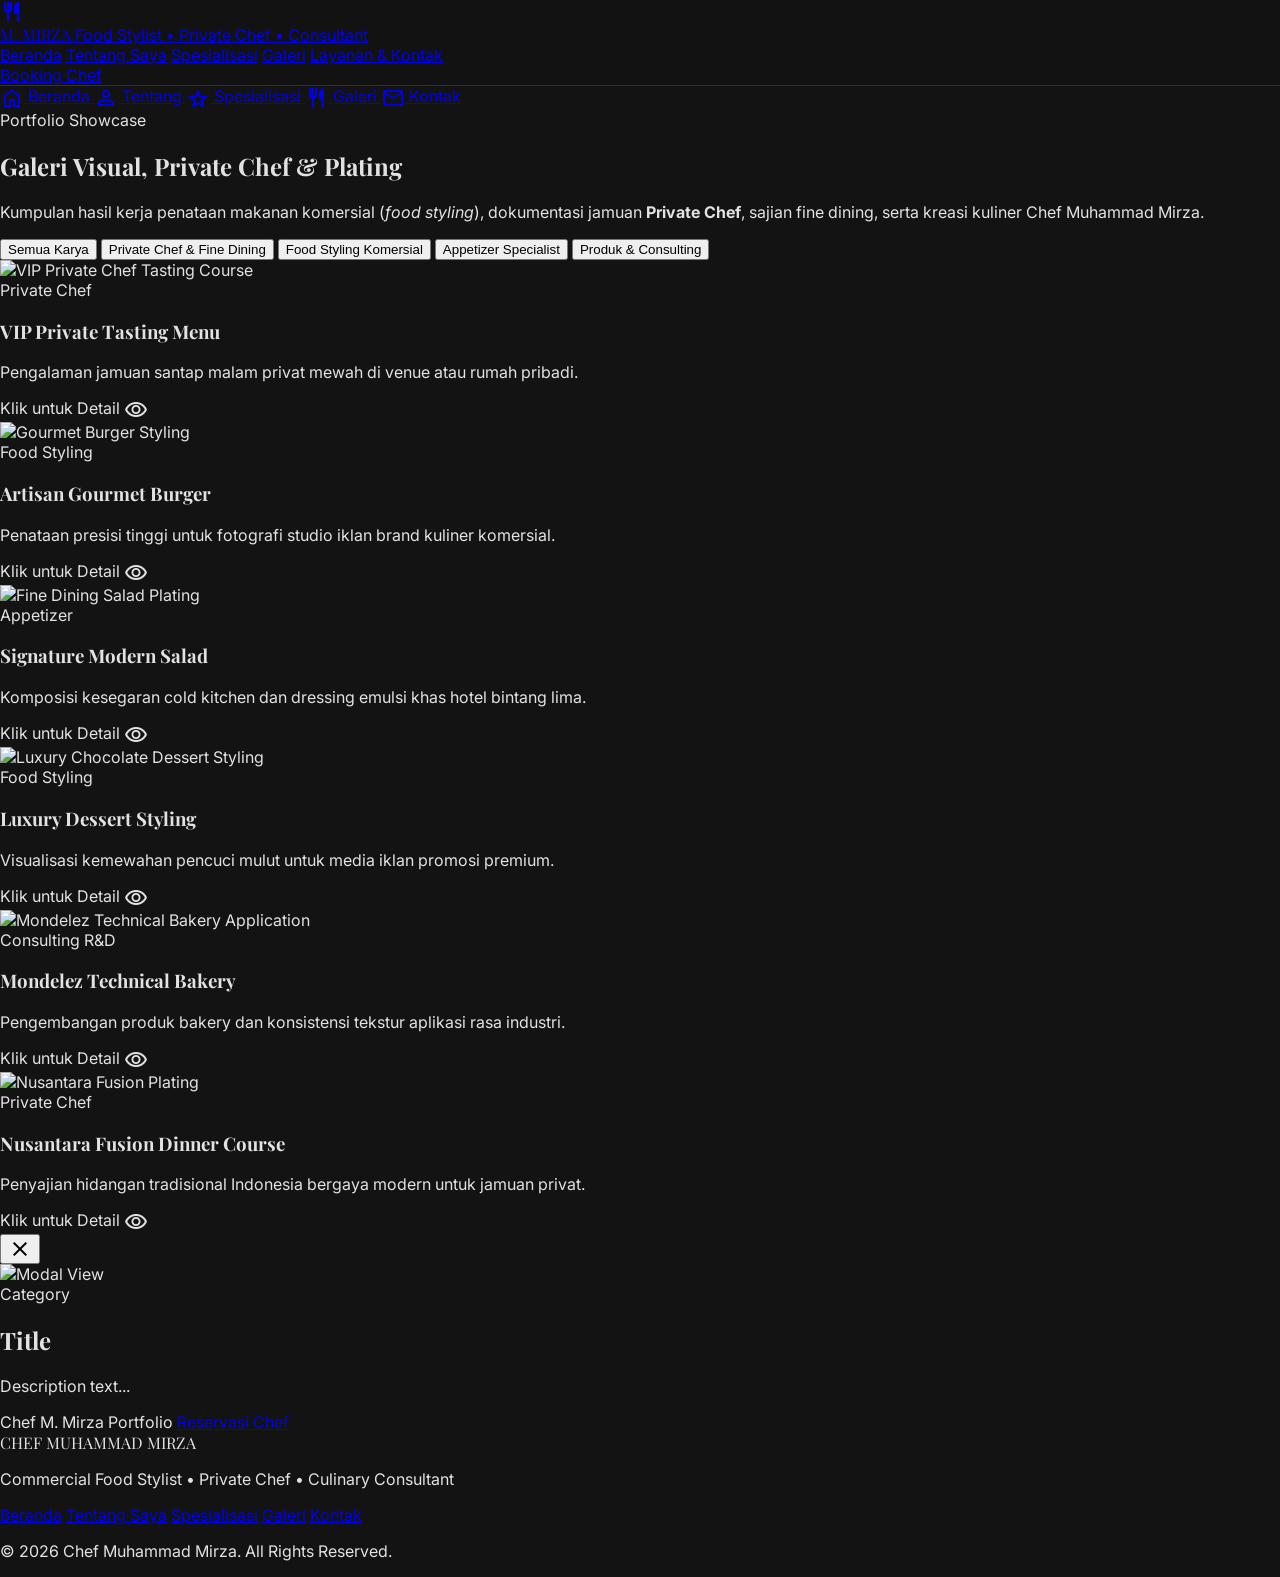
==== galeri.html @ cebcfd50 "first commit" ====
<!DOCTYPE html>
<html class="dark scroll-smooth" lang="id">
<head>
    <meta charset="utf-8"/>
    <meta content="width=device-width, initial-scale=1.0" name="viewport"/>
    <title>Galeri Food Styling & Private Chef Portfolio | Chef Muhammad Mirza</title>
    <meta name="description" content="Portofolio galeri foto Private Chef fine dining, penataan makanan (food styling) komersial, sajian appetizer Grand Mercure, dan demonstrasi memasak oleh Chef Muhammad Mirza."/>
    
    <!-- Tailwind CSS CDN -->
    <script src="https://cdn.tailwindcss.com?plugins=forms,container-queries"></script>
    <script>
        tailwind.config = {
            darkMode: "class",
            theme: {
                extend: {
                    colors: {
                        "primary": "#e9c176",
                        "primary-container": "#c5a059",
                        "on-primary": "#412d00",
                        "surface": "#131313",
                        "surface-low": "#1b1c1c",
                        "surface-high": "#2a2a2a",
                        "surface-variant": "#353535",
                        "on-surface": "#e4e2e1",
                        "on-surface-variant": "#d1c5b4",
                        "outline": "#9a8f80",
                        "outline-variant": "#4e4639"
                    },
                    fontFamily: {
                        sans: ['Inter', 'sans-serif'],
                        serif: ['Playfair Display', 'serif']
                    }
                }
            }
        }
    </script>
    <link rel="stylesheet" href="styles.css"/>
</head>
<body class="bg-surface text-on-surface min-h-screen flex flex-col antialiased selection:bg-primary-container selection:text-on-primary">

    <!-- Top Navigation Header -->
    <header class="fixed top-0 w-full z-50 glass-header flex justify-between items-center px-6 md:px-16 h-20 transition-all duration-300">
        <a href="index.html" class="flex items-center gap-3 group">
            <div class="w-10 h-10 rounded-full border border-primary/50 flex items-center justify-center bg-surface-high group-hover:border-primary transition-colors">
                <span class="material-symbols-outlined text-primary text-xl">restaurant</span>
            </div>
            <div>
                <span class="font-serif font-bold text-xl tracking-wider text-primary block leading-none">M. MIRZA</span>
                <span class="text-[10px] tracking-widest uppercase text-on-surface-variant block mt-1">Food Stylist • Private Chef • Consultant</span>
            </div>
        </a>

        <!-- Desktop Links -->
        <nav class="hidden md:flex items-center gap-8 text-sm uppercase tracking-wider font-medium">
            <a href="index.html" class="nav-link desktop-nav-link text-on-surface-variant hover:text-primary transition-colors">Beranda</a>
            <a href="tentang-saya.html" class="nav-link desktop-nav-link text-on-surface-variant hover:text-primary transition-colors">Tentang Saya</a>
            <a href="spesialisasi.html" class="nav-link desktop-nav-link text-on-surface-variant hover:text-primary transition-colors">Spesialisasi</a>
            <a href="galeri.html" class="nav-link desktop-nav-link text-primary font-semibold hover:text-primary transition-colors">Galeri</a>
            <a href="kontak.html" class="nav-link desktop-nav-link text-on-surface-variant hover:text-primary transition-colors">Layanan & Kontak</a>
        </nav>

        <div class="hidden md:flex items-center gap-4">
            <a href="kontak.html" class="bg-primary text-on-primary text-xs uppercase font-bold tracking-widest px-5 py-2.5 rounded hover:brightness-110 active:scale-95 transition-all">
                Booking Chef
            </a>
        </div>
    </header>

    <!-- Mobile Bottom Navigation Bar -->
    <nav class="md:hidden fixed bottom-0 left-0 w-full bg-surface-low/95 backdrop-blur-lg border-t border-outline-variant py-2 px-3 z-50 flex justify-around items-center">
        <a href="index.html" class="nav-link bottom-nav-link flex flex-col items-center justify-center text-on-surface-variant hover:text-primary transition-colors active:scale-95">
            <span class="material-symbols-outlined text-xl">home</span>
            <span class="text-[10px] uppercase tracking-wider mt-0.5">Beranda</span>
        </a>
        <a href="tentang-saya.html" class="nav-link bottom-nav-link flex flex-col items-center justify-center text-on-surface-variant hover:text-primary transition-colors active:scale-95">
            <span class="material-symbols-outlined text-xl">person</span>
            <span class="text-[10px] uppercase tracking-wider mt-0.5">Tentang</span>
        </a>
        <a href="spesialisasi.html" class="nav-link bottom-nav-link flex flex-col items-center justify-center text-on-surface-variant hover:text-primary transition-colors active:scale-95">
            <span class="material-symbols-outlined text-xl">star</span>
            <span class="text-[10px] uppercase tracking-wider mt-0.5">Spesialisasi</span>
        </a>
        <a href="galeri.html" class="nav-link bottom-nav-link flex flex-col items-center justify-center text-on-surface-variant hover:text-primary transition-colors active:scale-95">
            <span class="material-symbols-outlined text-xl">restaurant</span>
            <span class="text-[10px] uppercase tracking-wider mt-0.5">Galeri</span>
        </a>
        <a href="kontak.html" class="nav-link bottom-nav-link flex flex-col items-center justify-center text-on-surface-variant hover:text-primary transition-colors active:scale-95">
            <span class="material-symbols-outlined text-xl">mail</span>
            <span class="text-[10px] uppercase tracking-wider mt-0.5">Kontak</span>
        </a>
    </nav>

    <main class="flex-grow pt-24 pb-24">
        <!-- Hero Title -->
        <section class="w-full max-w-5xl mx-auto px-6 text-center py-12 reveal">
            <span class="text-xs font-semibold uppercase tracking-widest text-primary block mb-3">Portfolio Showcase</span>
            <h1 class="font-serif text-4xl md:text-6xl font-bold text-on-surface mb-6 leading-tight">
                Galeri Visual, Private Chef & Plating
            </h1>
            <p class="text-base md:text-lg text-on-surface-variant max-w-2xl mx-auto leading-relaxed">
                Kumpulan hasil kerja penataan makanan komersial (<em class="italic text-primary">food styling</em>), dokumentasi jamuan <strong class="text-primary font-bold">Private Chef</strong>, sajian fine dining, serta kreasi kuliner Chef Muhammad Mirza.
            </p>
        </section>

        <!-- Gallery Filter Tabs -->
        <section class="w-full max-w-6xl mx-auto px-6 mb-12">
            <div class="flex flex-wrap justify-center gap-3 reveal">
                <button data-filter="all" class="filter-btn bg-primary-container text-on-primary font-semibold text-xs uppercase tracking-wider px-6 py-3 rounded-full transition-all">
                    Semua Karya
                </button>
                <button data-filter="private-chef" class="filter-btn bg-surface-container-high text-on-surface-variant hover:text-primary font-semibold text-xs uppercase tracking-wider px-6 py-3 rounded-full transition-all">
                    Private Chef & Fine Dining
                </button>
                <button data-filter="styling" class="filter-btn bg-surface-container-high text-on-surface-variant hover:text-primary font-semibold text-xs uppercase tracking-wider px-6 py-3 rounded-full transition-all">
                    Food Styling Komersial
                </button>
                <button data-filter="appetizer" class="filter-btn bg-surface-container-high text-on-surface-variant hover:text-primary font-semibold text-xs uppercase tracking-wider px-6 py-3 rounded-full transition-all">
                    Appetizer Specialist
                </button>
                <button data-filter="consulting" class="filter-btn bg-surface-container-high text-on-surface-variant hover:text-primary font-semibold text-xs uppercase tracking-wider px-6 py-3 rounded-full transition-all">
                    Produk & Consulting
                </button>
            </div>
        </section>

        <!-- Gallery Grid -->
        <section class="w-full max-w-6xl mx-auto px-6 md:px-12">
            <div class="grid grid-cols-1 sm:grid-cols-2 lg:grid-cols-3 gap-8">
                
                <!-- Gallery Item 1: Private Chef Dining Experience -->
                <div class="gallery-item relative group overflow-hidden rounded-xl bg-surface-high border border-outline-variant cursor-pointer transition-all duration-300 hover:border-primary/60 reveal"
                     data-category="private-chef"
                     data-category-label="Private Chef & Fine Dining"
                     data-title="VIP Private Chef Tasting Course"
                     data-desc="Penyajian multi-course jamuan santap malam eksklusif di hunian pribadi VIP. Setiap piring diracik langsung di tempat dengan standar bintang lima.">
                    <div class="h-72 overflow-hidden relative">
                        <img src="https://images.unsplash.com/photo-1550966871-3ed3cdb5ed0c?auto=format&fit=crop&w=800&q=80" 
                             alt="VIP Private Chef Tasting Course" 
                             class="w-full h-full object-cover group-hover:scale-110 transition-transform duration-700">
                        <div class="absolute inset-0 bg-gradient-to-t from-surface via-surface/20 to-transparent opacity-80 group-hover:opacity-60 transition-opacity"></div>
                        <span class="absolute top-4 left-4 bg-primary/90 text-on-primary text-[10px] uppercase font-bold tracking-widest px-3 py-1 rounded-full">
                            Private Chef
                        </span>
                    </div>
                    <div class="p-6">
                        <h3 class="font-serif text-xl font-bold text-on-surface group-hover:text-primary transition-colors">VIP Private Tasting Menu</h3>
                        <p class="text-xs text-on-surface-variant mt-2 line-clamp-2">Pengalaman jamuan santap malam privat mewah di venue atau rumah pribadi.</p>
                        <div class="mt-4 pt-4 border-t border-outline-variant/40 flex justify-between items-center text-xs text-primary font-semibold">
                            <span>Klik untuk Detail</span>
                            <span class="material-symbols-outlined text-sm">visibility</span>
                        </div>
                    </div>
                </div>

                <!-- Gallery Item 2: Food Styling Commercial -->
                <div class="gallery-item relative group overflow-hidden rounded-xl bg-surface-high border border-outline-variant cursor-pointer transition-all duration-300 hover:border-primary/60 reveal delay-100"
                     data-category="styling"
                     data-category-label="Food Styling Komersial"
                     data-title="Artisan Gourmet Burger Styling"
                     data-desc="Penataan visual komersial burger gourmet dengan glazzing keju leleh presisi, kesegaran daun selada, dan kilau daging panggang kamera studio.">
                    <div class="h-72 overflow-hidden relative">
                        <img src="https://images.unsplash.com/photo-1568901346375-23c9450c58cd?auto=format&fit=crop&w=800&q=80" 
                             alt="Gourmet Burger Styling" 
                             class="w-full h-full object-cover group-hover:scale-110 transition-transform duration-700">
                        <div class="absolute inset-0 bg-gradient-to-t from-surface via-surface/20 to-transparent opacity-80 group-hover:opacity-60 transition-opacity"></div>
                        <span class="absolute top-4 left-4 bg-surface-variant text-on-surface-variant text-[10px] uppercase font-bold tracking-widest px-3 py-1 rounded-full border border-outline">
                            Food Styling
                        </span>
                    </div>
                    <div class="p-6">
                        <h3 class="font-serif text-xl font-bold text-on-surface group-hover:text-primary transition-colors">Artisan Gourmet Burger</h3>
                        <p class="text-xs text-on-surface-variant mt-2 line-clamp-2">Penataan presisi tinggi untuk fotografi studio iklan brand kuliner komersial.</p>
                        <div class="mt-4 pt-4 border-t border-outline-variant/40 flex justify-between items-center text-xs text-primary font-semibold">
                            <span>Klik untuk Detail</span>
                            <span class="material-symbols-outlined text-sm">visibility</span>
                        </div>
                    </div>
                </div>

                <!-- Gallery Item 3: Fine Dining Appetizer -->
                <div class="gallery-item relative group overflow-hidden rounded-xl bg-surface-high border border-outline-variant cursor-pointer transition-all duration-300 hover:border-primary/60 reveal delay-200"
                     data-category="appetizer"
                     data-category-label="Appetizer Specialist"
                     data-title="Signature Modern Salad & Microgreens"
                     data-desc="Racikan hidangan pembuka ala carte Grand Mercure Harmoni. Kombinasi sayuran organik segar, dressing asam manis seimbang, serta garnish bunga edible.">
                    <div class="h-72 overflow-hidden relative">
                        <img src="https://images.unsplash.com/photo-1540420773420-3366772f4999?auto=format&fit=crop&w=800&q=80" 
                             alt="Fine Dining Salad Plating" 
                             class="w-full h-full object-cover group-hover:scale-110 transition-transform duration-700">
                        <div class="absolute inset-0 bg-gradient-to-t from-surface via-surface/20 to-transparent opacity-80 group-hover:opacity-60 transition-opacity"></div>
                        <span class="absolute top-4 left-4 bg-surface-variant text-on-surface-variant text-[10px] uppercase font-bold tracking-widest px-3 py-1 rounded-full border border-outline">
                            Appetizer
                        </span>
                    </div>
                    <div class="p-6">
                        <h3 class="font-serif text-xl font-bold text-on-surface group-hover:text-primary transition-colors">Signature Modern Salad</h3>
                        <p class="text-xs text-on-surface-variant mt-2 line-clamp-2">Komposisi kesegaran cold kitchen dan dressing emulsi khas hotel bintang lima.</p>
                        <div class="mt-4 pt-4 border-t border-outline-variant/40 flex justify-between items-center text-xs text-primary font-semibold">
                            <span>Klik untuk Detail</span>
                            <span class="material-symbols-outlined text-sm">visibility</span>
                        </div>
                    </div>
                </div>

                <!-- Gallery Item 4: Commercial Dessert Styling -->
                <div class="gallery-item relative group overflow-hidden rounded-xl bg-surface-high border border-outline-variant cursor-pointer transition-all duration-300 hover:border-primary/60 reveal"
                     data-category="styling"
                     data-category-label="Food Styling Komersial"
                     data-title="Luxury Chocolate Mousse Presentation"
                     data-desc="Styling pencuci mulut (dessert) dengan taburan serbuk emas, saus cokelat mengkilap (glossy ganache), dan aksen buah beri segar untuk media promosi premium.">
                    <div class="h-72 overflow-hidden relative">
                        <img src="https://images.unsplash.com/photo-1551024709-8f23befc6f87?auto=format&fit=crop&w=800&q=80" 
                             alt="Luxury Chocolate Dessert Styling" 
                             class="w-full h-full object-cover group-hover:scale-110 transition-transform duration-700">
                        <div class="absolute inset-0 bg-gradient-to-t from-surface via-surface/20 to-transparent opacity-80 group-hover:opacity-60 transition-opacity"></div>
                        <span class="absolute top-4 left-4 bg-surface-variant text-on-surface-variant text-[10px] uppercase font-bold tracking-widest px-3 py-1 rounded-full border border-outline">
                            Food Styling
                        </span>
                    </div>
                    <div class="p-6">
                        <h3 class="font-serif text-xl font-bold text-on-surface group-hover:text-primary transition-colors">Luxury Dessert Styling</h3>
                        <p class="text-xs text-on-surface-variant mt-2 line-clamp-2">Visualisasi kemewahan pencuci mulut untuk media iklan promosi premium.</p>
                        <div class="mt-4 pt-4 border-t border-outline-variant/40 flex justify-between items-center text-xs text-primary font-semibold">
                            <span>Klik untuk Detail</span>
                            <span class="material-symbols-outlined text-sm">visibility</span>
                        </div>
                    </div>
                </div>

                <!-- Gallery Item 5: Product Application (Mondelez) -->
                <div class="gallery-item relative group overflow-hidden rounded-xl bg-surface-high border border-outline-variant cursor-pointer transition-all duration-300 hover:border-primary/60 reveal delay-100"
                     data-category="consulting"
                     data-category-label="Produk & Consulting"
                     data-title="Mondelez Technical Product Formulation"
                     data-desc="Kreasi pengaplikasian produk olahan rasa dan formulasi bahan dalam pengujian teknis konsultan kuliner industri Mondelez.">
                    <div class="h-72 overflow-hidden relative">
                        <img src="https://images.unsplash.com/photo-1509440159596-0249088772ff?auto=format&fit=crop&w=800&q=80" 
                             alt="Mondelez Technical Bakery Application" 
                             class="w-full h-full object-cover group-hover:scale-110 transition-transform duration-700">
                        <div class="absolute inset-0 bg-gradient-to-t from-surface via-surface/20 to-transparent opacity-80 group-hover:opacity-60 transition-opacity"></div>
                        <span class="absolute top-4 left-4 bg-surface-variant text-on-surface-variant text-[10px] uppercase font-bold tracking-widest px-3 py-1 rounded-full border border-outline">
                            Consulting R&D
                        </span>
                    </div>
                    <div class="p-6">
                        <h3 class="font-serif text-xl font-bold text-on-surface group-hover:text-primary transition-colors">Mondelez Technical Bakery</h3>
                        <p class="text-xs text-on-surface-variant mt-2 line-clamp-2">Pengembangan produk bakery dan konsistensi tekstur aplikasi rasa industri.</p>
                        <div class="mt-4 pt-4 border-t border-outline-variant/40 flex justify-between items-center text-xs text-primary font-semibold">
                            <span>Klik untuk Detail</span>
                            <span class="material-symbols-outlined text-sm">visibility</span>
                        </div>
                    </div>
                </div>

                <!-- Gallery Item 6: Asian Fusion Private Dining -->
                <div class="gallery-item relative group overflow-hidden rounded-xl bg-surface-high border border-outline-variant cursor-pointer transition-all duration-300 hover:border-primary/60 reveal delay-200"
                     data-category="private-chef"
                     data-category-label="Private Chef & Fine Dining"
                     data-title="Nusantara Fusion Private Dinner Course"
                     data-desc="Penataan hidangan khas Nusantara gaya kontemporer untuk sesi Private Chef dinner. Perpaduan rempah otentik dan teknik peracikan modern.">
                    <div class="h-72 overflow-hidden relative">
                        <img src="https://images.unsplash.com/photo-1546833999-b9f581a1996d?auto=format&fit=crop&w=800&q=80" 
                             alt="Nusantara Fusion Plating" 
                             class="w-full h-full object-cover group-hover:scale-110 transition-transform duration-700">
                        <div class="absolute inset-0 bg-gradient-to-t from-surface via-surface/20 to-transparent opacity-80 group-hover:opacity-60 transition-opacity"></div>
                        <span class="absolute top-4 left-4 bg-primary/90 text-on-primary text-[10px] uppercase font-bold tracking-widest px-3 py-1 rounded-full">
                            Private Chef
                        </span>
                    </div>
                    <div class="p-6">
                        <h3 class="font-serif text-xl font-bold text-on-surface group-hover:text-primary transition-colors">Nusantara Fusion Dinner Course</h3>
                        <p class="text-xs text-on-surface-variant mt-2 line-clamp-2">Penyajian hidangan tradisional Indonesia bergaya modern untuk jamuan privat.</p>
                        <div class="mt-4 pt-4 border-t border-outline-variant/40 flex justify-between items-center text-xs text-primary font-semibold">
                            <span>Klik untuk Detail</span>
                            <span class="material-symbols-outlined text-sm">visibility</span>
                        </div>
                    </div>
                </div>

            </div>
        </section>

        <!-- Lightbox Modal -->
        <div id="gallery-modal" class="fixed inset-0 bg-black/85 z-50 hidden backdrop-blur-md flex items-center justify-center p-4 md:p-8 modal-backdrop">
            <div class="bg-surface-low border border-outline-variant rounded-2xl max-w-4xl w-full overflow-hidden shadow-2xl relative flex flex-col md:flex-row modal-content">
                <button id="close-modal" class="absolute top-4 right-4 z-10 w-10 h-10 rounded-full bg-surface-high border border-outline text-on-surface hover:text-primary flex items-center justify-center transition-colors">
                    <span class="material-symbols-outlined">close</span>
                </button>
                <div class="md:w-1/2 h-64 md:h-auto relative bg-surface-high">
                    <img id="modal-img" src="" alt="Modal View" class="w-full h-full object-cover">
                </div>
                <div class="md:w-1/2 p-8 flex flex-col justify-between">
                    <div>
                        <span id="modal-category" class="text-xs font-bold uppercase tracking-widest text-primary block mb-2">Category</span>
                        <h2 id="modal-title" class="font-serif text-2xl font-bold text-on-surface mb-4">Title</h2>
                        <div class="w-12 h-[1px] bg-primary mb-4"></div>
                        <p id="modal-desc" class="text-sm text-on-surface-variant leading-relaxed">Description text...</p>
                    </div>

                    <div class="pt-6 border-t border-outline-variant/40 mt-6 flex justify-between items-center">
                        <span class="text-xs text-on-surface-variant">Chef M. Mirza Portfolio</span>
                        <a href="kontak.html" class="bg-primary text-on-primary font-bold text-xs uppercase tracking-widest px-5 py-2.5 rounded hover:brightness-110 transition-all">
                            Reservasi Chef
                        </a>
                    </div>
                </div>
            </div>
        </div>
    </main>

    <!-- Footer -->
    <footer class="w-full bg-surface-low border-t border-outline-variant py-12 px-6 pb-28 md:pb-12">
        <div class="max-w-6xl mx-auto flex flex-col md:flex-row justify-between items-center text-center md:text-left gap-8">
            <div class="flex flex-col items-center md:items-start">
                <span class="font-serif font-bold text-xl text-primary block">CHEF MUHAMMAD MIRZA</span>
                <p class="text-xs text-on-surface-variant mt-1">Commercial Food Stylist • Private Chef • Culinary Consultant</p>
            </div>

            <div class="flex flex-wrap justify-center items-center gap-4 sm:gap-6 md:gap-8 text-xs uppercase tracking-wider text-on-surface-variant">
                <a href="index.html" class="hover:text-primary transition-colors">Beranda</a>
                <a href="tentang-saya.html" class="hover:text-primary transition-colors">Tentang Saya</a>
                <a href="spesialisasi.html" class="hover:text-primary transition-colors">Spesialisasi</a>
                <a href="galeri.html" class="hover:text-primary transition-colors">Galeri</a>
                <a href="kontak.html" class="hover:text-primary transition-colors">Kontak</a>
            </div>

            <div class="text-xs text-on-surface-variant text-center md:text-right">
                <p>© 2026 Chef Muhammad Mirza. All Rights Reserved.</p>
            </div>
        </div>
    </footer>

    <!-- Shared Interactivity Script -->
    <script src="script.js"></script>
</body>
</html>
---- styles.css ----
/* Shared Custom Styles for Chef Muhammad Mirza Portfolio */

@import url('https://fonts.googleapis.com/css2?family=Inter:wght@300;400;500;600;700&family=Playfair+Display:ital,wght@0,400;0,500;0,600;0,700;1,400;1,600&display=swap');
@import url('https://fonts.googleapis.com/css2?family=Material+Symbols+Outlined:opsz,wght,FILL,GRAD@24,400,0..1,0');

:root {
  --bg-surface: #131313;
  --bg-surface-low: #1b1c1c;
  --bg-surface-high: #2a2a2a;
  --bg-surface-variant: #353535;
  --primary-gold: #e9c176;
  --primary-gold-dark: #c5a059;
  --text-on-surface: #e4e2e1;
  --text-muted: #d1c5b4;
  --border-outline: #9a8f80;
  --border-outline-variant: #4e4639;
  --font-serif: 'Playfair Display', Georgia, serif;
  --font-sans: 'Inter', system-ui, sans-serif;
}

body {
  background-color: var(--bg-surface);
  color: var(--text-on-surface);
  font-family: var(--font-sans);
  overflow-x: hidden;
  margin: 0;
  padding: 0;
}

/* Typography Headings */
h1, h2, h3, h4, .font-serif {
  font-family: var(--font-serif);
}

/* Material Symbols Icon styling */
.material-symbols-outlined {
  font-variation-settings: 'FILL' 0, 'wght' 400, 'GRAD' 0, 'opsz' 24;
  vertical-align: middle;
}
.material-symbols-outlined.filled {
  font-variation-settings: 'FILL' 1, 'wght' 400, 'GRAD' 0, 'opsz' 24;
}

/* Glassmorphism Panel */
.glass-panel {
  background: rgba(31, 32, 32, 0.75);
  backdrop-filter: blur(16px);
  -webkit-backdrop-filter: blur(16px);
  border: 1px solid rgba(154, 143, 128, 0.2);
}

.glass-header {
  background: rgba(19, 19, 19, 0.85);
  backdrop-filter: blur(12px);
  -webkit-backdrop-filter: blur(12px);
  border-bottom: 1px solid rgba(78, 70, 57, 0.6);
}

/* Scrim Gradient for Image overlays */
.scrim-gradient {
  background: linear-gradient(to top, rgba(19,19,19,0.95) 0%, rgba(19,19,19,0.5) 50%, rgba(19,19,19,0.1) 100%);
}

.scrim-side {
  background: linear-gradient(to right, rgba(19,19,19,0.9) 0%, rgba(19,19,19,0.3) 100%);
}

/* Scroll Reveal Animations */
.reveal {
  opacity: 0;
  transform: translateY(30px);
  transition: opacity 0.8s cubic-bezier(0.16, 1, 0.3, 1), transform 0.8s cubic-bezier(0.16, 1, 0.3, 1);
}
.reveal.active {
  opacity: 1;
  transform: translateY(0);
}

/* Delay helpers for reveal */
.delay-100 { transition-delay: 100ms; }
.delay-200 { transition-delay: 200ms; }
.delay-300 { transition-delay: 300ms; }
.delay-400 { transition-delay: 400ms; }

/* Custom Golden Scrollbar */
::-webkit-scrollbar {
  width: 8px;
}
::-webkit-scrollbar-track {
  background: #131313;
}
::-webkit-scrollbar-thumb {
  background: #4e4639;
  border-radius: 4px;
}
::-webkit-scrollbar-thumb:hover {
  background: #e9c176;
}

/* Golden Accent Line */
.gold-line {
  height: 1px;
  background: linear-gradient(90deg, transparent, #e9c176, transparent);
}

/* Custom Modal Animation */
.modal-backdrop {
  transition: opacity 0.3s ease-in-out;
}
.modal-content {
  transition: transform 0.3s cubic-bezier(0.16, 1, 0.3, 1), opacity 0.3s ease-in-out;
}

/* Gold Glow effect */
.hover-gold-glow:hover {
  box-shadow: 0 0 25px rgba(233, 193, 118, 0.2);
}
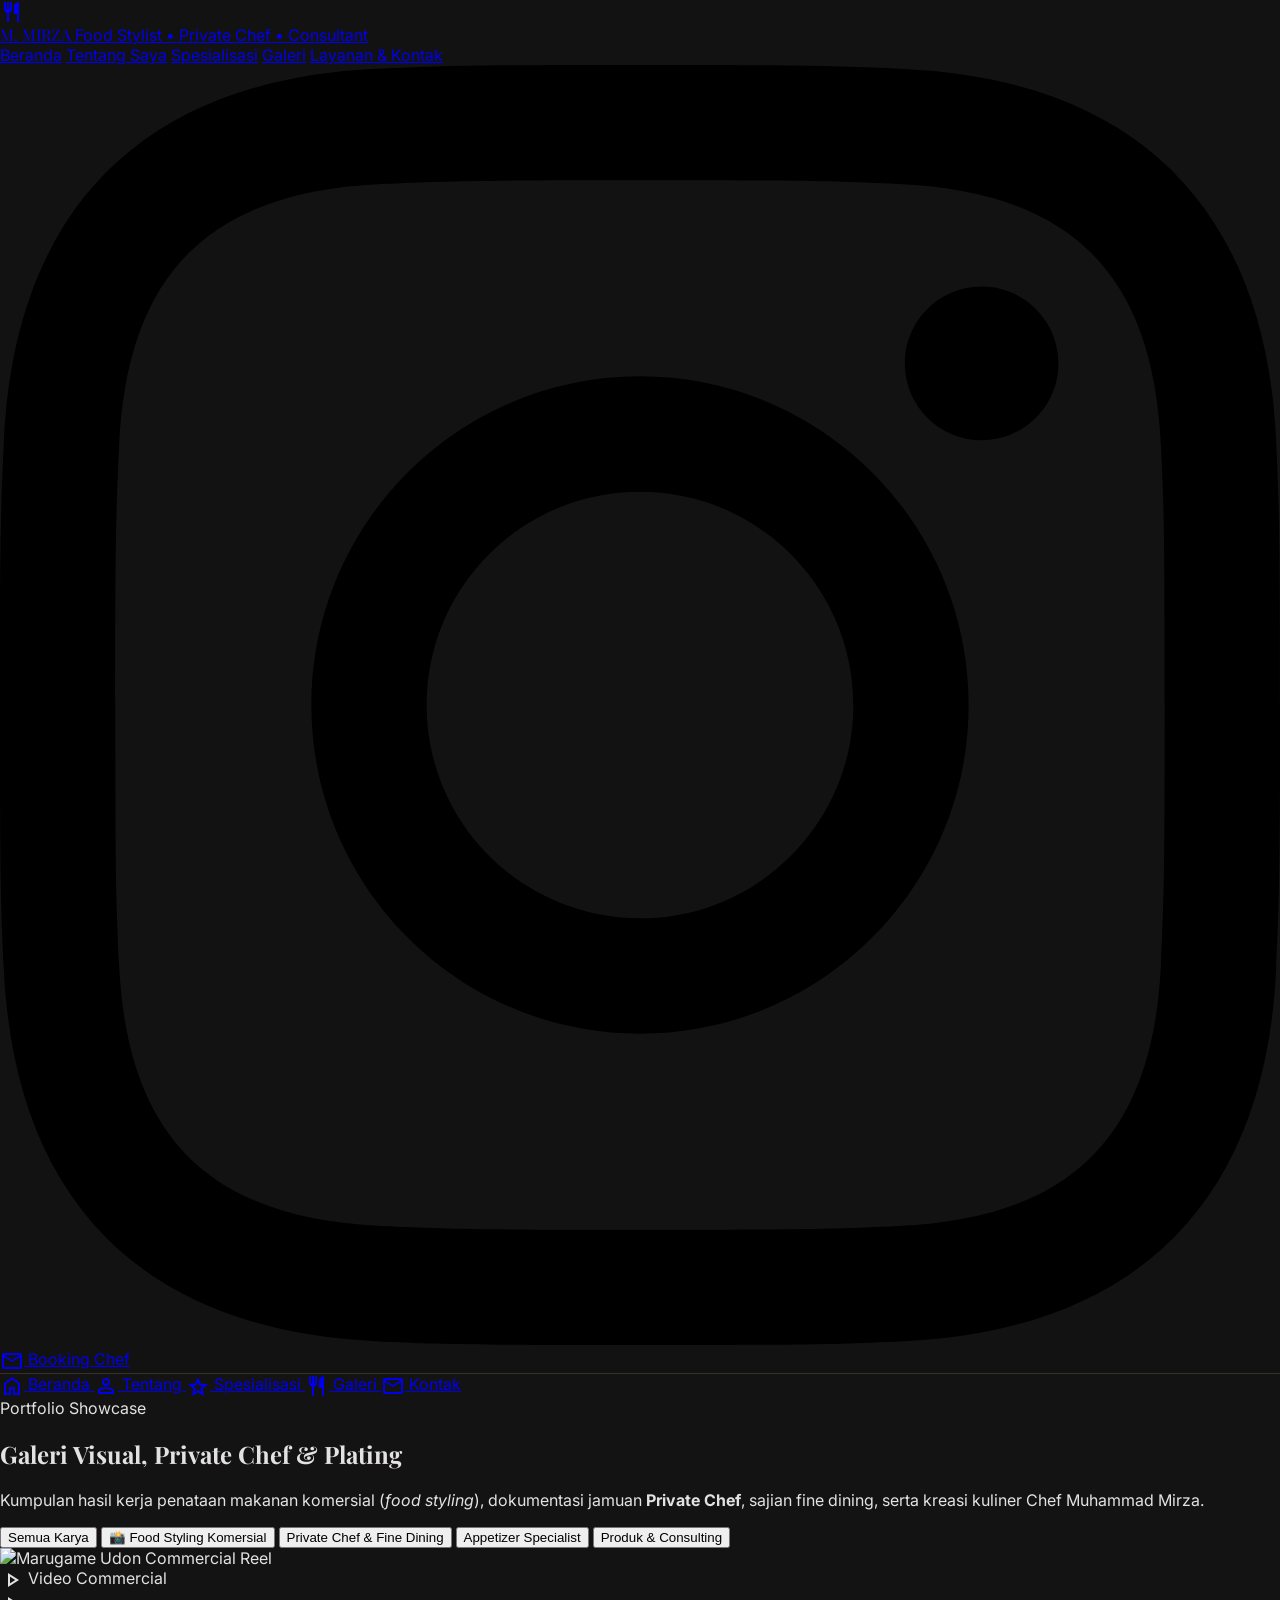
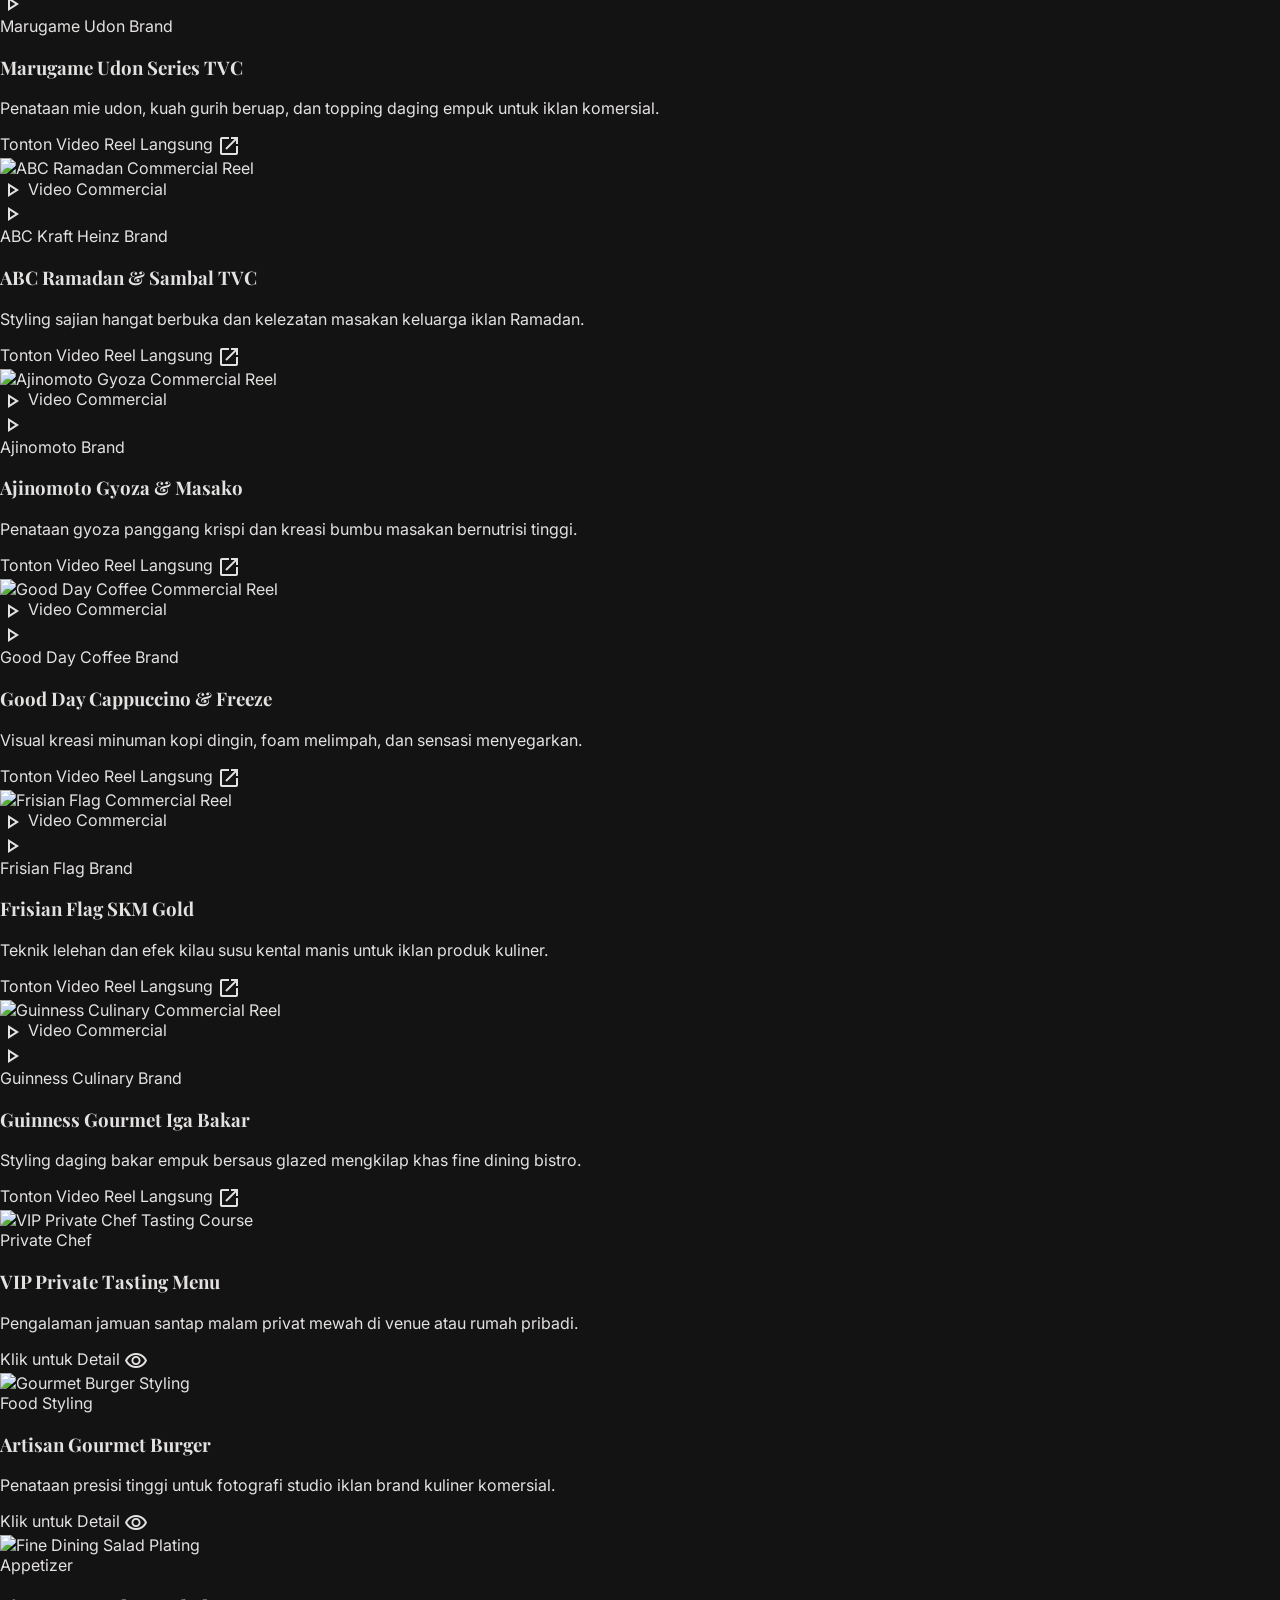
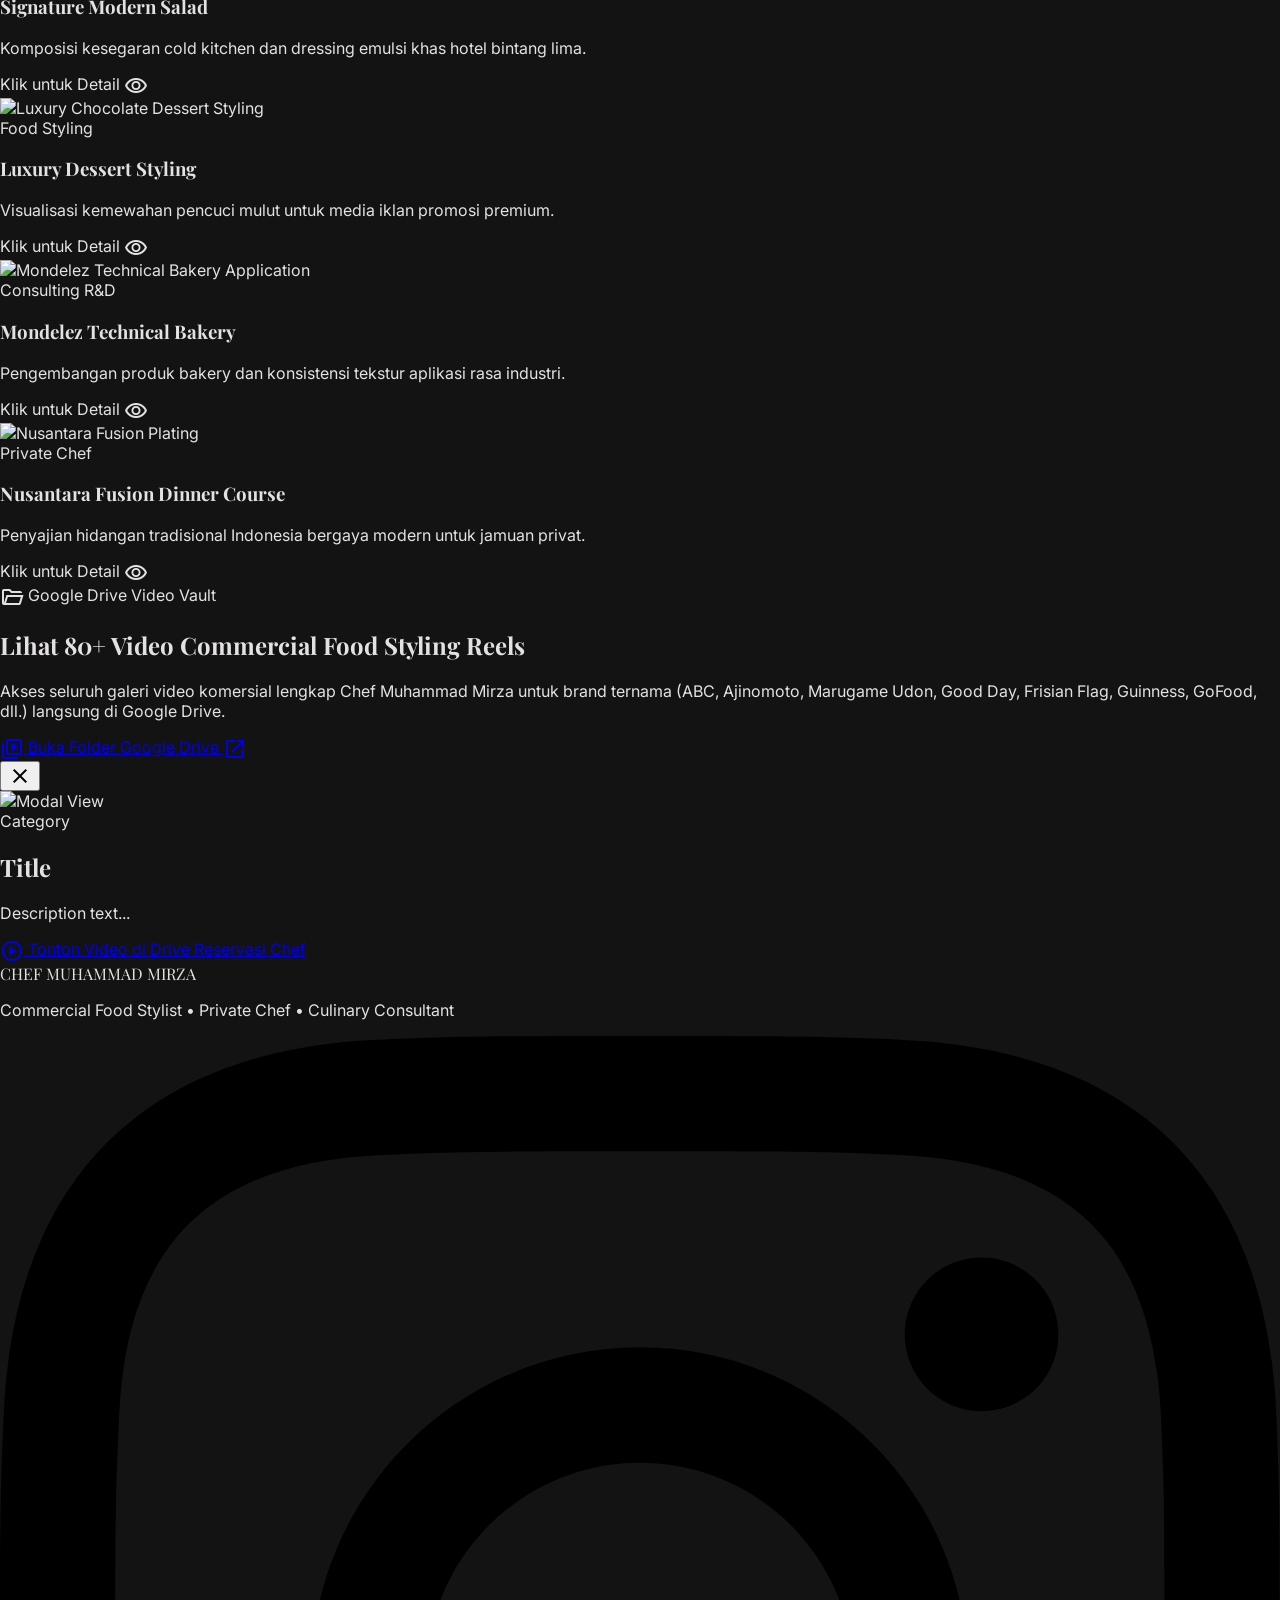
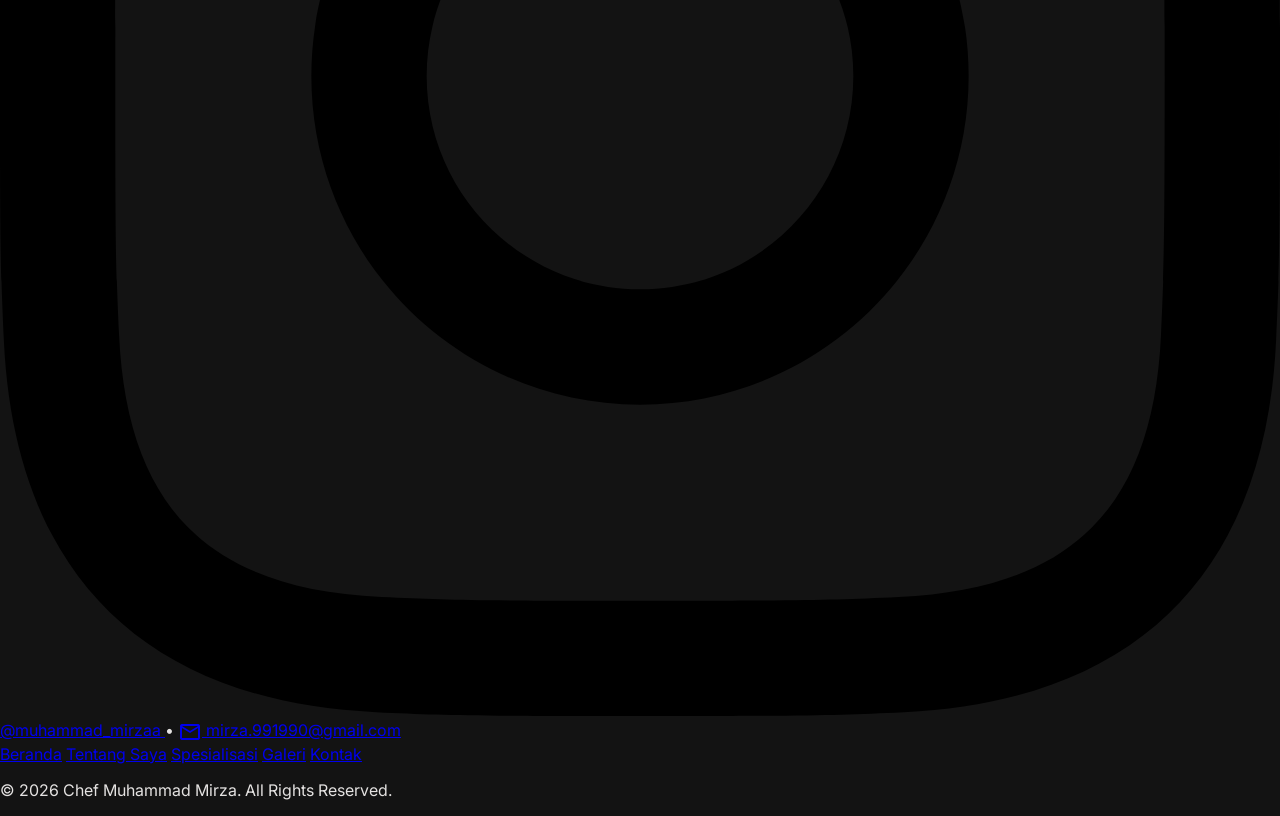
==== commit 2bba8c59: "feat: update gallery layout, add social links, and include new video commercial projects" ====
--- a/galeri.html
+++ b/galeri.html
@@ -59,7 +59,13 @@
             <a href="kontak.html" class="nav-link desktop-nav-link text-on-surface-variant hover:text-primary transition-colors">Layanan & Kontak</a>
         </nav>
 
-        <div class="hidden md:flex items-center gap-4">
+        <div class="hidden md:flex items-center gap-3">
+            <a href="https://www.instagram.com/muhammad_mirzaa/" target="_blank" rel="noopener noreferrer" title="Instagram @muhammad_mirzaa" class="w-9 h-9 rounded-full border border-outline/50 hover:border-primary text-on-surface-variant hover:text-primary flex items-center justify-center transition-all">
+                <svg class="w-4 h-4 fill-current" viewBox="0 0 24 24"><path d="M12 2.163c3.204 0 3.584.012 4.85.07 3.252.148 4.771 1.691 4.919 4.919.058 1.265.069 1.645.069 4.849 0 3.205-.012 3.584-.069 4.849-.149 3.225-1.664 4.771-4.919 4.919-1.266.058-1.644.07-4.85.07-3.204 0-3.584-.012-4.849-.07-3.26-.149-4.771-1.699-4.919-4.92-.058-1.265-.07-1.644-.07-4.849 0-3.204.013-3.583.07-4.849.149-3.227 1.664-4.771 4.919-4.919 1.266-.057 1.645-.069 4.849-.069zm0-2.163c-3.259 0-3.667.014-4.947.072-4.358.2-6.78 2.618-6.98 6.98-.059 1.281-.073 1.689-.073 4.948 0 3.259.014 3.668.072 4.948.2 4.358 2.618 6.78 6.98 6.98 1.281.058 1.689.072 4.948.072 3.259 0 3.668-.014 4.948-.072 4.354-.2 6.782-2.618 6.979-6.98.059-1.28.073-1.689.073-4.948 0-3.259-.014-3.667-.072-4.947-.196-4.354-2.617-6.78-6.979-6.98-1.281-.059-1.69-.073-4.949-.073zm0 5.838c-3.403 0-6.162 2.759-6.162 6.162s2.759 6.163 6.162 6.163 6.162-2.759 6.162-6.163c0-3.403-2.759-6.162-6.162-6.162zm0 10.162c-2.209 0-4-1.79-4-4 0-2.209 1.791-4 4-4s4 1.791 4 4c0 2.21-1.791 4-4 4zm6.406-11.845c-.796 0-1.441.645-1.441 1.44s.645 1.44 1.441 1.44c.795 0 1.439-.645 1.439-1.44s-.644-1.44-1.439-1.44z"/></svg>
+            </a>
+            <a href="mailto:mirza.991990@gmail.com" title="Email mirza.991990@gmail.com" class="w-9 h-9 rounded-full border border-outline/50 hover:border-primary text-on-surface-variant hover:text-primary flex items-center justify-center transition-all">
+                <span class="material-symbols-outlined text-lg">mail</span>
+            </a>
             <a href="kontak.html" class="bg-primary text-on-primary text-xs uppercase font-bold tracking-widest px-5 py-2.5 rounded hover:brightness-110 active:scale-95 transition-all">
                 Booking Chef
             </a>
@@ -108,11 +114,11 @@
                 <button data-filter="all" class="filter-btn bg-primary-container text-on-primary font-semibold text-xs uppercase tracking-wider px-6 py-3 rounded-full transition-all">
                     Semua Karya
                 </button>
+                <button data-filter="styling" class="filter-btn bg-surface-container-high text-on-surface-variant hover:text-primary font-semibold text-xs uppercase tracking-wider px-6 py-3 rounded-full transition-all border border-primary/30">
+                    📸 Food Styling Komersial
+                </button>
                 <button data-filter="private-chef" class="filter-btn bg-surface-container-high text-on-surface-variant hover:text-primary font-semibold text-xs uppercase tracking-wider px-6 py-3 rounded-full transition-all">
                     Private Chef & Fine Dining
-                </button>
-                <button data-filter="styling" class="filter-btn bg-surface-container-high text-on-surface-variant hover:text-primary font-semibold text-xs uppercase tracking-wider px-6 py-3 rounded-full transition-all">
-                    Food Styling Komersial
                 </button>
                 <button data-filter="appetizer" class="filter-btn bg-surface-container-high text-on-surface-variant hover:text-primary font-semibold text-xs uppercase tracking-wider px-6 py-3 rounded-full transition-all">
                     Appetizer Specialist
@@ -127,6 +133,198 @@
         <section class="w-full max-w-6xl mx-auto px-6 md:px-12">
             <div class="grid grid-cols-1 sm:grid-cols-2 lg:grid-cols-3 gap-8">
                 
+                <!-- Video Reel 1: Marugame Udon Series -->
+                <div class="gallery-item relative group overflow-hidden rounded-xl bg-surface-high border border-primary/50 cursor-pointer transition-all duration-300 hover:border-primary reveal"
+                     data-category="styling reels"
+                     data-category-label="Food Styling Komersial (Video Reel)"
+                     data-title="Marugame Udon Commercial Series (Fujisan & Niku Baitan)"
+                     data-desc="Penataan visual komersial menu Marugame Udon (Fujisan Udon, Hambagu Udon, Spicy Niku Baitan, Gomtang Udon) untuk penayangan media TVC dan promosi digital."
+                     data-drive-url="https://drive.google.com/drive/folders/1Gz4ezNSw1VzaG_fk6Qz344azyxfeKYoW">
+                    <div class="h-72 overflow-hidden relative">
+                        <img src="https://images.unsplash.com/photo-1618841557871-b4664fbf0cb3?auto=format&fit=crop&w=800&q=80" 
+                             alt="Marugame Udon Commercial Reel" 
+                             class="w-full h-full object-cover group-hover:scale-110 transition-transform duration-700">
+                        <div class="absolute inset-0 bg-gradient-to-t from-surface via-surface/30 to-transparent opacity-90"></div>
+                        <span class="absolute top-4 left-4 bg-primary text-on-primary text-[10px] uppercase font-bold tracking-widest px-3 py-1 rounded-full flex items-center gap-1 shadow">
+                            <span class="material-symbols-outlined text-xs">play_arrow</span> Video Commercial
+                        </span>
+                        <div class="absolute inset-0 flex items-center justify-center">
+                            <div class="w-14 h-14 rounded-full bg-primary/90 text-on-primary flex items-center justify-center play-pulse group-hover:scale-110 transition-transform">
+                                <span class="material-symbols-outlined text-3xl">play_arrow</span>
+                            </div>
+                        </div>
+                    </div>
+                    <div class="p-6">
+                        <span class="text-[10px] uppercase font-bold tracking-widest text-primary block mb-1">Marugame Udon Brand</span>
+                        <h3 class="font-serif text-xl font-bold text-on-surface group-hover:text-primary transition-colors">Marugame Udon Series TVC</h3>
+                        <p class="text-xs text-on-surface-variant mt-2 line-clamp-2">Penataan mie udon, kuah gurih beruap, dan topping daging empuk untuk iklan komersial.</p>
+                        <div class="mt-4 pt-4 border-t border-outline-variant/40 flex justify-between items-center text-xs text-primary font-semibold">
+                            <span>Tonton Video Reel Langsung</span>
+                            <span class="material-symbols-outlined text-sm">open_in_new</span>
+                        </div>
+                    </div>
+                </div>
+
+                <!-- Video Reel 2: ABC Ramadan & Sambal -->
+                <div class="gallery-item relative group overflow-hidden rounded-xl bg-surface-high border border-primary/50 cursor-pointer transition-all duration-300 hover:border-primary reveal delay-100"
+                     data-category="styling reels"
+                     data-category-label="Food Styling Komersial (Video Reel)"
+                     data-title="ABC #BagikanKenikmatan Ramadan & Sambal TVC"
+                     data-desc="Pengarahan visual makanan untuk campaign iklan TVC ABC Ramadan, Kecap ABC Suami Sejati Masak Sahur, dan varian ABC Sambal Berbuka."
+                     data-drive-url="https://drive.google.com/drive/folders/1Gz4ezNSw1VzaG_fk6Qz344azyxfeKYoW">
+                    <div class="h-72 overflow-hidden relative">
+                        <img src="https://images.unsplash.com/photo-1541544741938-0af808871cc0?auto=format&fit=crop&w=800&q=80" 
+                             alt="ABC Ramadan Commercial Reel" 
+                             class="w-full h-full object-cover group-hover:scale-110 transition-transform duration-700">
+                        <div class="absolute inset-0 bg-gradient-to-t from-surface via-surface/30 to-transparent opacity-90"></div>
+                        <span class="absolute top-4 left-4 bg-primary text-on-primary text-[10px] uppercase font-bold tracking-widest px-3 py-1 rounded-full flex items-center gap-1 shadow">
+                            <span class="material-symbols-outlined text-xs">play_arrow</span> Video Commercial
+                        </span>
+                        <div class="absolute inset-0 flex items-center justify-center">
+                            <div class="w-14 h-14 rounded-full bg-primary/90 text-on-primary flex items-center justify-center play-pulse group-hover:scale-110 transition-transform">
+                                <span class="material-symbols-outlined text-3xl">play_arrow</span>
+                            </div>
+                        </div>
+                    </div>
+                    <div class="p-6">
+                        <span class="text-[10px] uppercase font-bold tracking-widest text-primary block mb-1">ABC Kraft Heinz Brand</span>
+                        <h3 class="font-serif text-xl font-bold text-on-surface group-hover:text-primary transition-colors">ABC Ramadan & Sambal TVC</h3>
+                        <p class="text-xs text-on-surface-variant mt-2 line-clamp-2">Styling sajian hangat berbuka dan kelezatan masakan keluarga iklan Ramadan.</p>
+                        <div class="mt-4 pt-4 border-t border-outline-variant/40 flex justify-between items-center text-xs text-primary font-semibold">
+                            <span>Tonton Video Reel Langsung</span>
+                            <span class="material-symbols-outlined text-sm">open_in_new</span>
+                        </div>
+                    </div>
+                </div>
+
+                <!-- Video Reel 3: Ajinomoto Series -->
+                <div class="gallery-item relative group overflow-hidden rounded-xl bg-surface-high border border-primary/50 cursor-pointer transition-all duration-300 hover:border-primary reveal delay-200"
+                     data-category="styling reels"
+                     data-category-label="Food Styling Komersial (Video Reel)"
+                     data-title="Ajinomoto Gyoza, Masako & Sajiku Campaign"
+                     data-desc="Visualisasi kelezatan gyoza panggang, kaldu masako gurih, serta sajian tepung sajiku krispi untuk iklan media nasional Ajinomoto."
+                     data-drive-url="https://drive.google.com/drive/folders/1Gz4ezNSw1VzaG_fk6Qz344azyxfeKYoW">
+                    <div class="h-72 overflow-hidden relative">
+                        <img src="https://images.unsplash.com/photo-1496116218417-1a781b1c416c?auto=format&fit=crop&w=800&q=80" 
+                             alt="Ajinomoto Gyoza Commercial Reel" 
+                             class="w-full h-full object-cover group-hover:scale-110 transition-transform duration-700">
+                        <div class="absolute inset-0 bg-gradient-to-t from-surface via-surface/30 to-transparent opacity-90"></div>
+                        <span class="absolute top-4 left-4 bg-primary text-on-primary text-[10px] uppercase font-bold tracking-widest px-3 py-1 rounded-full flex items-center gap-1 shadow">
+                            <span class="material-symbols-outlined text-xs">play_arrow</span> Video Commercial
+                        </span>
+                        <div class="absolute inset-0 flex items-center justify-center">
+                            <div class="w-14 h-14 rounded-full bg-primary/90 text-on-primary flex items-center justify-center play-pulse group-hover:scale-110 transition-transform">
+                                <span class="material-symbols-outlined text-3xl">play_arrow</span>
+                            </div>
+                        </div>
+                    </div>
+                    <div class="p-6">
+                        <span class="text-[10px] uppercase font-bold tracking-widest text-primary block mb-1">Ajinomoto Brand</span>
+                        <h3 class="font-serif text-xl font-bold text-on-surface group-hover:text-primary transition-colors">Ajinomoto Gyoza & Masako</h3>
+                        <p class="text-xs text-on-surface-variant mt-2 line-clamp-2">Penataan gyoza panggang krispi dan kreasi bumbu masakan bernutrisi tinggi.</p>
+                        <div class="mt-4 pt-4 border-t border-outline-variant/40 flex justify-between items-center text-xs text-primary font-semibold">
+                            <span>Tonton Video Reel Langsung</span>
+                            <span class="material-symbols-outlined text-sm">open_in_new</span>
+                        </div>
+                    </div>
+                </div>
+
+                <!-- Video Reel 4: Good Day Coffee Series -->
+                <div class="gallery-item relative group overflow-hidden rounded-xl bg-surface-high border border-primary/50 cursor-pointer transition-all duration-300 hover:border-primary reveal"
+                     data-category="styling reels"
+                     data-category-label="Food Styling Komersial (Video Reel)"
+                     data-title="Good Day Cappuccino & Freeze Commercial"
+                     data-desc="Styling foam kopi tebal, es kopi dingin menyegarkan, dan paduan rasa mocca dalam iklan visual Good Day Cappuccino & Freeze."
+                     data-drive-url="https://drive.google.com/drive/folders/1Gz4ezNSw1VzaG_fk6Qz344azyxfeKYoW">
+                    <div class="h-72 overflow-hidden relative">
+                        <img src="https://images.unsplash.com/photo-1517701604599-bb29b565090c?auto=format&fit=crop&w=800&q=80" 
+                             alt="Good Day Coffee Commercial Reel" 
+                             class="w-full h-full object-cover group-hover:scale-110 transition-transform duration-700">
+                        <div class="absolute inset-0 bg-gradient-to-t from-surface via-surface/30 to-transparent opacity-90"></div>
+                        <span class="absolute top-4 left-4 bg-primary text-on-primary text-[10px] uppercase font-bold tracking-widest px-3 py-1 rounded-full flex items-center gap-1 shadow">
+                            <span class="material-symbols-outlined text-xs">play_arrow</span> Video Commercial
+                        </span>
+                        <div class="absolute inset-0 flex items-center justify-center">
+                            <div class="w-14 h-14 rounded-full bg-primary/90 text-on-primary flex items-center justify-center play-pulse group-hover:scale-110 transition-transform">
+                                <span class="material-symbols-outlined text-3xl">play_arrow</span>
+                            </div>
+                        </div>
+                    </div>
+                    <div class="p-6">
+                        <span class="text-[10px] uppercase font-bold tracking-widest text-primary block mb-1">Good Day Coffee Brand</span>
+                        <h3 class="font-serif text-xl font-bold text-on-surface group-hover:text-primary transition-colors">Good Day Cappuccino & Freeze</h3>
+                        <p class="text-xs text-on-surface-variant mt-2 line-clamp-2">Visual kreasi minuman kopi dingin, foam melimpah, dan sensasi menyegarkan.</p>
+                        <div class="mt-4 pt-4 border-t border-outline-variant/40 flex justify-between items-center text-xs text-primary font-semibold">
+                            <span>Tonton Video Reel Langsung</span>
+                            <span class="material-symbols-outlined text-sm">open_in_new</span>
+                        </div>
+                    </div>
+                </div>
+
+                <!-- Video Reel 5: Frisian Flag Series -->
+                <div class="gallery-item relative group overflow-hidden rounded-xl bg-surface-high border border-primary/50 cursor-pointer transition-all duration-300 hover:border-primary reveal delay-100"
+                     data-category="styling reels"
+                     data-category-label="Food Styling Komersial (Video Reel)"
+                     data-title="Frisian Flag SKM Gold & Teh Susu TVC"
+                     data-desc="Penataan tuangan susu kental manis gold kental mengkilap di atas es buah, martabak manis, dan sajian teh susu segar iklan media."
+                     data-drive-url="https://drive.google.com/drive/folders/1Gz4ezNSw1VzaG_fk6Qz344azyxfeKYoW">
+                    <div class="h-72 overflow-hidden relative">
+                        <img src="https://images.unsplash.com/photo-1550583724-b2692b85b150?auto=format&fit=crop&w=800&q=80" 
+                             alt="Frisian Flag Commercial Reel" 
+                             class="w-full h-full object-cover group-hover:scale-110 transition-transform duration-700">
+                        <div class="absolute inset-0 bg-gradient-to-t from-surface via-surface/30 to-transparent opacity-90"></div>
+                        <span class="absolute top-4 left-4 bg-primary text-on-primary text-[10px] uppercase font-bold tracking-widest px-3 py-1 rounded-full flex items-center gap-1 shadow">
+                            <span class="material-symbols-outlined text-xs">play_arrow</span> Video Commercial
+                        </span>
+                        <div class="absolute inset-0 flex items-center justify-center">
+                            <div class="w-14 h-14 rounded-full bg-primary/90 text-on-primary flex items-center justify-center play-pulse group-hover:scale-110 transition-transform">
+                                <span class="material-symbols-outlined text-3xl">play_arrow</span>
+                            </div>
+                        </div>
+                    </div>
+                    <div class="p-6">
+                        <span class="text-[10px] uppercase font-bold tracking-widest text-primary block mb-1">Frisian Flag Brand</span>
+                        <h3 class="font-serif text-xl font-bold text-on-surface group-hover:text-primary transition-colors">Frisian Flag SKM Gold</h3>
+                        <p class="text-xs text-on-surface-variant mt-2 line-clamp-2">Teknik lelehan dan efek kilau susu kental manis untuk iklan produk kuliner.</p>
+                        <div class="mt-4 pt-4 border-t border-outline-variant/40 flex justify-between items-center text-xs text-primary font-semibold">
+                            <span>Tonton Video Reel Langsung</span>
+                            <span class="material-symbols-outlined text-sm">open_in_new</span>
+                        </div>
+                    </div>
+                </div>
+
+                <!-- Video Reel 6: Guinness Culinary Special -->
+                <div class="gallery-item relative group overflow-hidden rounded-xl bg-surface-high border border-primary/50 cursor-pointer transition-all duration-300 hover:border-primary reveal delay-200"
+                     data-category="styling reels"
+                     data-category-label="Food Styling Komersial (Video Reel)"
+                     data-title="Guinness Gourmet Culinary Series (Iga Bakar & Sei Sapi)"
+                     data-desc="Penataan masakan iga bakar empuk, sei sapi asap, dan sate madura dengan glazing saus gurih bermutu tinggi untuk campaign Guinness."
+                     data-drive-url="https://drive.google.com/drive/folders/1Gz4ezNSw1VzaG_fk6Qz344azyxfeKYoW">
+                    <div class="h-72 overflow-hidden relative">
+                        <img src="https://images.unsplash.com/photo-1544025162-d76694265947?auto=format&fit=crop&w=800&q=80" 
+                             alt="Guinness Culinary Commercial Reel" 
+                             class="w-full h-full object-cover group-hover:scale-110 transition-transform duration-700">
+                        <div class="absolute inset-0 bg-gradient-to-t from-surface via-surface/30 to-transparent opacity-90"></div>
+                        <span class="absolute top-4 left-4 bg-primary text-on-primary text-[10px] uppercase font-bold tracking-widest px-3 py-1 rounded-full flex items-center gap-1 shadow">
+                            <span class="material-symbols-outlined text-xs">play_arrow</span> Video Commercial
+                        </span>
+                        <div class="absolute inset-0 flex items-center justify-center">
+                            <div class="w-14 h-14 rounded-full bg-primary/90 text-on-primary flex items-center justify-center play-pulse group-hover:scale-110 transition-transform">
+                                <span class="material-symbols-outlined text-3xl">play_arrow</span>
+                            </div>
+                        </div>
+                    </div>
+                    <div class="p-6">
+                        <span class="text-[10px] uppercase font-bold tracking-widest text-primary block mb-1">Guinness Culinary Brand</span>
+                        <h3 class="font-serif text-xl font-bold text-on-surface group-hover:text-primary transition-colors">Guinness Gourmet Iga Bakar</h3>
+                        <p class="text-xs text-on-surface-variant mt-2 line-clamp-2">Styling daging bakar empuk bersaus glazed mengkilap khas fine dining bistro.</p>
+                        <div class="mt-4 pt-4 border-t border-outline-variant/40 flex justify-between items-center text-xs text-primary font-semibold">
+                            <span>Tonton Video Reel Langsung</span>
+                            <span class="material-symbols-outlined text-sm">open_in_new</span>
+                        </div>
+                    </div>
+                </div>
+
                 <!-- Gallery Item 1: Private Chef Dining Experience -->
                 <div class="gallery-item relative group overflow-hidden rounded-xl bg-surface-high border border-outline-variant cursor-pointer transition-all duration-300 hover:border-primary/60 reveal"
                      data-category="private-chef"
@@ -277,6 +475,31 @@
                     </div>
                 </div>
 
+            </div>
+        </section>
+
+        <!-- Google Drive Commercial Video Reel Showcase Banner -->
+        <section class="w-full max-w-6xl mx-auto px-6 md:px-12 mt-20 reveal">
+            <div class="bg-gradient-to-r from-surface-low via-surface-high to-surface-low border border-primary/40 rounded-2xl p-8 md:p-12 shadow-2xl relative overflow-hidden flex flex-col md:flex-row justify-between items-center gap-8">
+                <div class="relative z-10 max-w-2xl text-center md:text-left">
+                    <span class="inline-flex items-center gap-2 bg-primary/20 border border-primary/50 px-3 py-1 rounded-full text-xs font-bold text-primary uppercase tracking-widest mb-4">
+                        <span class="material-symbols-outlined text-sm">folder_open</span> Google Drive Video Vault
+                    </span>
+                    <h2 class="font-serif text-3xl md:text-4xl font-bold text-on-surface mb-4">
+                        Lihat 80+ Video Commercial Food Styling Reels
+                    </h2>
+                    <p class="text-sm text-on-surface-variant leading-relaxed">
+                        Akses seluruh galeri video komersial lengkap Chef Muhammad Mirza untuk brand ternama (ABC, Ajinomoto, Marugame Udon, Good Day, Frisian Flag, Guinness, GoFood, dll.) langsung di Google Drive.
+                    </p>
+                </div>
+                <div class="relative z-10 flex-shrink-0">
+                    <a href="https://drive.google.com/drive/folders/1Gz4ezNSw1VzaG_fk6Qz344azyxfeKYoW" target="_blank" rel="noopener noreferrer" 
+                       class="inline-flex items-center gap-3 bg-primary text-on-primary font-bold text-xs uppercase tracking-widest px-8 py-4 rounded-xl hover:brightness-110 active:scale-95 transition-all shadow-xl border border-primary">
+                        <span class="material-symbols-outlined text-lg">video_library</span>
+                        <span>Buka Folder Google Drive</span>
+                        <span class="material-symbols-outlined text-sm">open_in_new</span>
+                    </a>
+                </div>
             </div>
         </section>
 
@@ -297,9 +520,13 @@
                         <p id="modal-desc" class="text-sm text-on-surface-variant leading-relaxed">Description text...</p>
                     </div>
 
-                    <div class="pt-6 border-t border-outline-variant/40 mt-6 flex justify-between items-center">
-                        <span class="text-xs text-on-surface-variant">Chef M. Mirza Portfolio</span>
-                        <a href="kontak.html" class="bg-primary text-on-primary font-bold text-xs uppercase tracking-widest px-5 py-2.5 rounded hover:brightness-110 transition-all">
+                    <div class="pt-6 border-t border-outline-variant/40 mt-6 flex flex-col sm:flex-row gap-3 justify-between items-stretch sm:items-center">
+                        <a id="modal-drive-btn" href="https://drive.google.com/drive/folders/1Gz4ezNSw1VzaG_fk6Qz344azyxfeKYoW" target="_blank" rel="noopener noreferrer" 
+                           class="hidden bg-primary/20 text-primary border border-primary/50 hover:bg-primary hover:text-on-primary font-bold text-xs uppercase tracking-widest px-4 py-2.5 rounded transition-all text-center flex items-center justify-center gap-2">
+                            <span class="material-symbols-outlined text-sm">play_circle</span>
+                            <span>Tonton Video di Drive</span>
+                        </a>
+                        <a href="kontak.html" class="bg-primary text-on-primary font-bold text-xs uppercase tracking-widest px-5 py-2.5 rounded hover:brightness-110 transition-all text-center">
                             Reservasi Chef
                         </a>
                     </div>
@@ -314,6 +541,17 @@
             <div class="flex flex-col items-center md:items-start">
                 <span class="font-serif font-bold text-xl text-primary block">CHEF MUHAMMAD MIRZA</span>
                 <p class="text-xs text-on-surface-variant mt-1">Commercial Food Stylist • Private Chef • Culinary Consultant</p>
+                <div class="flex flex-wrap items-center gap-3 mt-3 text-xs text-on-surface-variant justify-center md:justify-start">
+                    <a href="https://www.instagram.com/muhammad_mirzaa/" target="_blank" rel="noopener noreferrer" class="hover:text-primary transition-colors flex items-center gap-1.5">
+                        <svg class="w-3.5 h-3.5 fill-primary" viewBox="0 0 24 24"><path d="M12 2.163c3.204 0 3.584.012 4.85.07 3.252.148 4.771 1.691 4.919 4.919.058 1.265.069 1.645.069 4.849 0 3.205-.012 3.584-.069 4.849-.149 3.225-1.664 4.771-4.919 4.919-1.266.058-1.644.07-4.85.07-3.204 0-3.584-.012-4.849-.07-3.26-.149-4.771-1.699-4.919-4.92-.058-1.265-.07-1.644-.07-4.849 0-3.204.013-3.583.07-4.849.149-3.227 1.664-4.771 4.919-4.919 1.266-.057 1.645-.069 4.849-.069zm0-2.163c-3.259 0-3.667.014-4.947.072-4.358.2-6.78 2.618-6.98 6.98-.059 1.281-.073 1.689-.073 4.948 0 3.259.014 3.668.072 4.948.2 4.358 2.618 6.78 6.98 6.98 1.281.058 1.689.072 4.948.072 3.259 0 3.668-.014 4.948-.072 4.354-.2 6.782-2.618 6.979-6.98.059-1.28.073-1.689.073-4.948 0-3.259-.014-3.667-.072-4.947-.196-4.354-2.617-6.78-6.979-6.98-1.281-.059-1.69-.073-4.949-.073zm0 5.838c-3.403 0-6.162 2.759-6.162 6.162s2.759 6.163 6.162 6.163 6.162-2.759 6.162-6.163c0-3.403-2.759-6.162-6.162-6.162zm0 10.162c-2.209 0-4-1.79-4-4 0-2.209 1.791-4 4-4s4 1.791 4 4c0 2.21-1.791 4-4 4zm6.406-11.845c-.796 0-1.441.645-1.441 1.44s.645 1.44 1.441 1.44c.795 0 1.439-.645 1.439-1.44s-.644-1.44-1.439-1.44z"/></svg>
+                        <span>@muhammad_mirzaa</span>
+                    </a>
+                    <span class="text-outline-variant">•</span>
+                    <a href="mailto:mirza.991990@gmail.com" class="hover:text-primary transition-colors flex items-center gap-1.5">
+                        <span class="material-symbols-outlined text-sm text-primary">mail</span>
+                        <span>mirza.991990@gmail.com</span>
+                    </a>
+                </div>
             </div>
 
             <div class="flex flex-wrap justify-center items-center gap-4 sm:gap-6 md:gap-8 text-xs uppercase tracking-wider text-on-surface-variant">
--- a/styles.css
+++ b/styles.css
@@ -115,3 +115,21 @@
 .hover-gold-glow:hover {
   box-shadow: 0 0 25px rgba(233, 193, 118, 0.2);
 }
+
+/* Play Button Pulse Animation */
+.play-pulse {
+  box-shadow: 0 0 0 0 rgba(233, 193, 118, 0.6);
+  animation: pulse-ring 2s infinite;
+}
+@keyframes pulse-ring {
+  0% {
+    box-shadow: 0 0 0 0 rgba(233, 193, 118, 0.6);
+  }
+  70% {
+    box-shadow: 0 0 0 15px rgba(233, 193, 118, 0);
+  }
+  100% {
+    box-shadow: 0 0 0 0 rgba(233, 193, 118, 0);
+  }
+}
+
